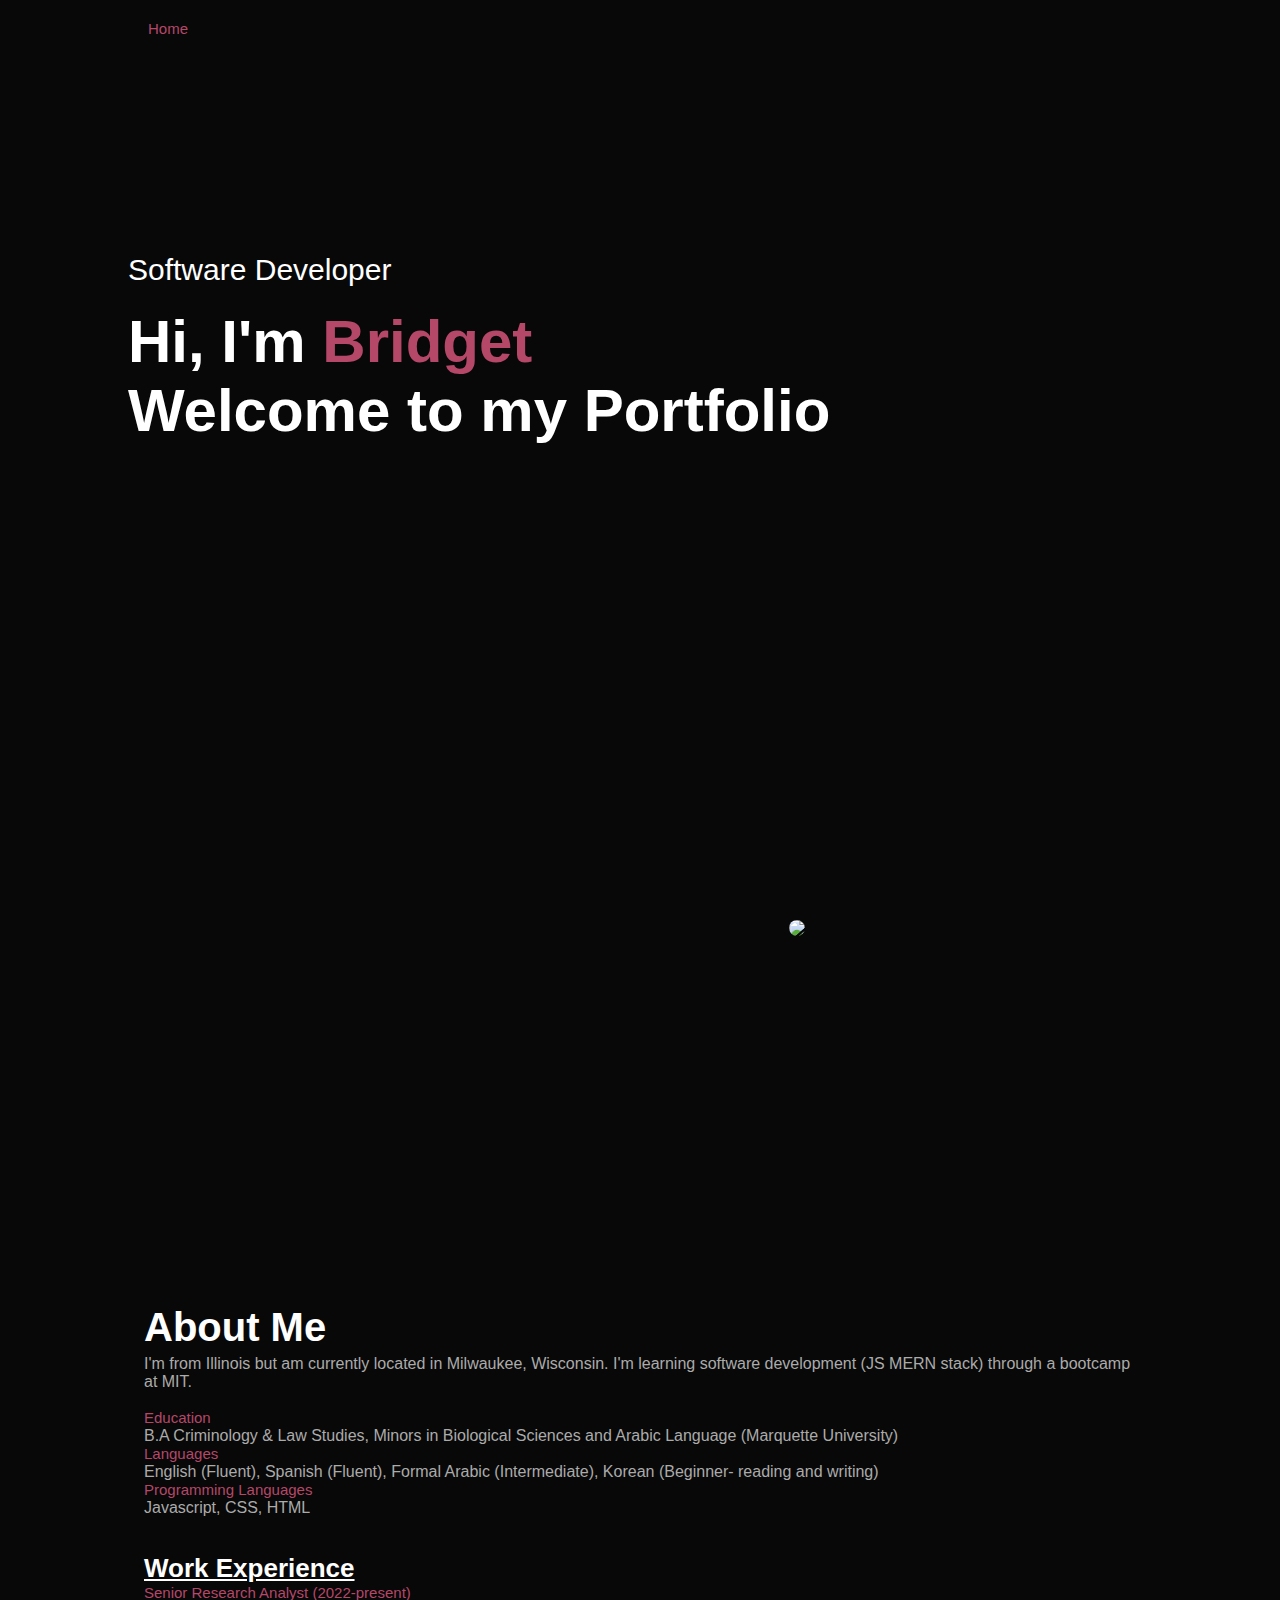
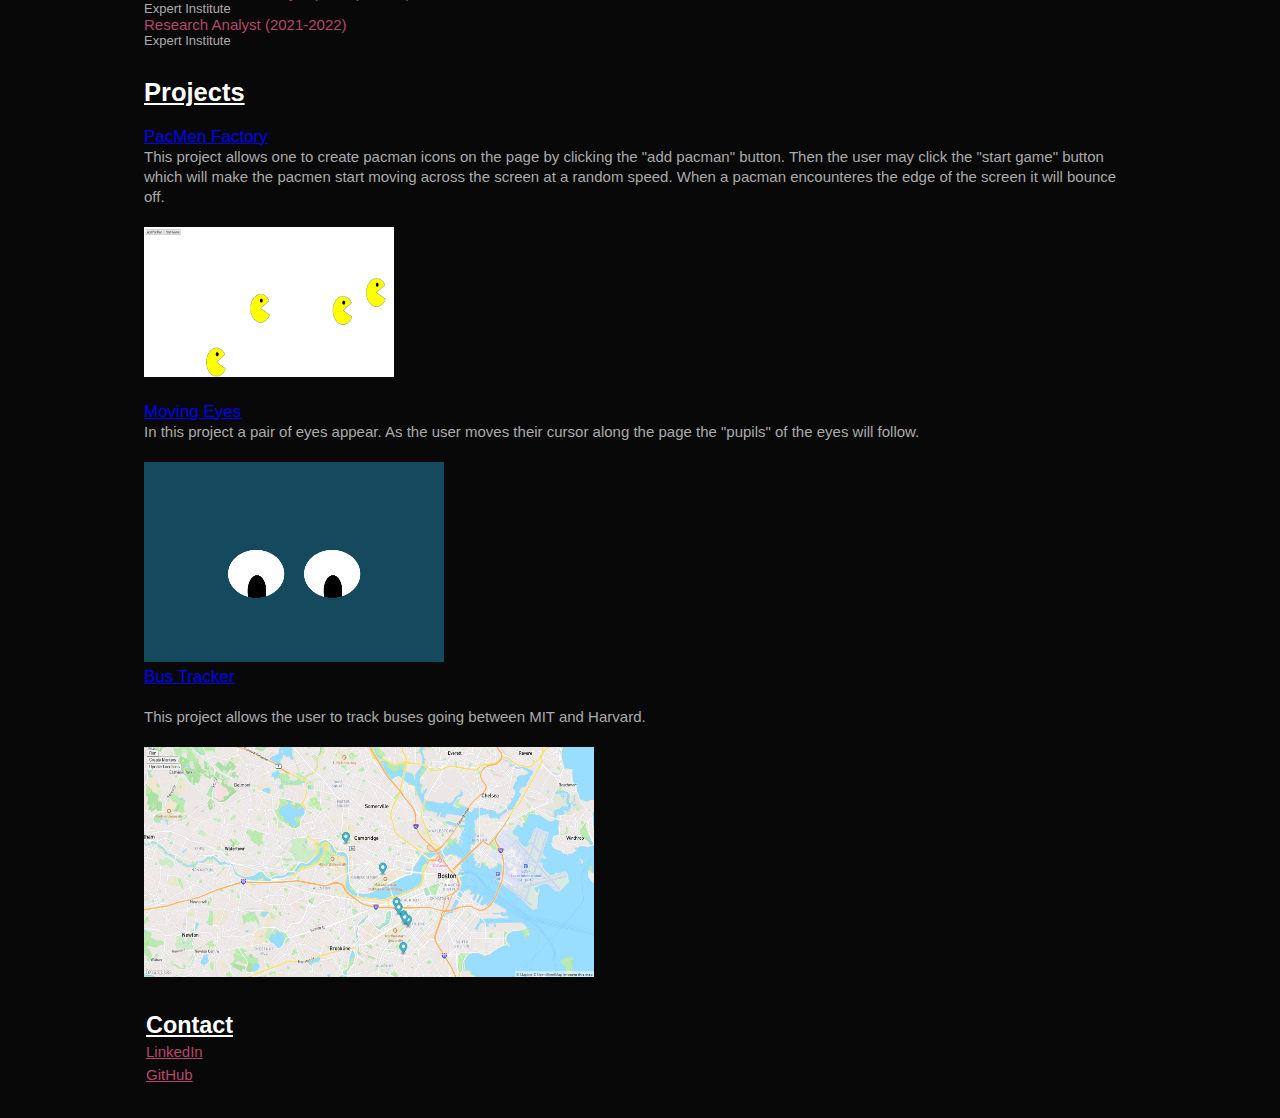
==== index.html @ db314da3 "Add files via upload" ====
<!DOCTYPE html>
<html lang="en">
    <head>
        <meta charset="UTF-8">
        <meta http-equiv="X-UA-Compatible" content="IE=edge">
        <meta name="viewport" content="width=device-width, initial-scale=1.0">
        <title>Bridget's Portfolio</title>    
        <link rel="stylesheet" href="stylesheet.css">
        
    </head>
    <body>
      <div id="header">
        <div class="container">
          <nav><!------------Still working on implementing this part------------>
            <ul>
              <li><a href="#home">Home</a></li>
              <!-----<li><a href="#">About Me</a></li>---->
             <!----<li><a href="#">Projects</a></li>---->
              <!---<li><a href="#">Contact</a></li>--->
            </ul>
          </nav>
          <div class="header-text">
            <p>Software Developer</p>
            <h1>Hi, I'm <span>Bridget</span><br>Welcome to my Portfolio</h1><br>
          </div>
      </div>
    </div>
          <!------------------about section---------------->
        <div id="about">
            <div class="container">
              <div class="row">
                <iframe width="560" height="315" src="https://www.youtube.com/embed/65KP_gS7IOU" title="YouTube video player" frameborder="0" allow="accelerometer; autoplay; clipboard-write; encrypted-media; gyroscope; picture-in-picture; web-share" allowfullscreen></iframe>
                <div class="about1">
                  <img src="https://media.licdn.com/dms/image/C4D03AQH6NgcZj7freQ/profile-displayphoto-shrink_400_400/0/1592411360511?e=1679529600&v=beta&t=8h_TZkO51jIS5muj3VWnPvLWIOwsm9wBi7Mn_C_FB9U">
                </div>
                <div class="about2">
                  <h1 class="sub-title">About Me</h1>
                  <div class="aboutMeParagraph">
                    <p>I'm from Illinois but am currently located in Milwaukee, Wisconsin. I'm learning software development (JS MERN stack) through a bootcamp at MIT.</p> <br>
                  </div>  
              </div>
                    
                    <!--this is will be implemented later on-->
                    <!---<div class="tab-titles"></div>--->
                     <!--  <p class="tab-links active-link" on click="opentab('skills')">Skills</p> --> 
                     <!-- <p class="tab-links" on click="opentab('experience')">Experience</p> --> 
                     <!-- <p class="tab-links" on click="opentab('education')">Education</p>  -->
  
              </div>
              <div class="tab-contents active-tab" id="section1">
                <ul>
                  <li><span>Education</span><br> B.A Criminology & Law Studies, Minors in Biological Sciences and Arabic Language (Marquette University)</li>
                  <li><span>Languages</span><br>English (Fluent), Spanish (Fluent), Formal Arabic (Intermediate), Korean (Beginner- reading and writing)</li>
                  <li><span>Programming Languages</span><br>Javascript, CSS, HTML</li><br><br>
                </ul>
              </div>
              <div class="tab-contents">
                <ul>
                  <div class="experience">
                  <u><h1>Work Experience</h1></u>
                  <div class="companies">
                  <li><span>Senior Research Analyst (2022-present)</span><br></li>
                  <li>Expert Institute</li>
                  <li><span>Research Analyst (2021-2022)</span></li>
                  <li>Expert Institute</li> <br> <br>
                </ul>
              </div>
                <div class ="projects-text">
                  <u><h2> Projects</h2></u><br> 
                  <div class="project-links">
                      <li><a href="https://bridget2270.github.io/pacmenfactory/" target="_blank">PacMen Factory</a></li>
                        <small>This project allows one to create pacman icons on the page by clicking the "add pacman" button. Then the user may click the "start game" button which will make the pacmen start moving across the screen at a random speed. When a pacman encounteres the edge of the screen it will bounce off.</small> <br> <br>
                          <img src="PacMenFactoryPicture.png" width="250" height="150"><br><br>
             
                      <li><a href="https://bridget2270.github.io/movingeyes/" target="_blank">Moving Eyes</a></li>
                          <small> In this project a pair of eyes appear. As the user moves their cursor along the page the "pupils" of the eyes will follow.</small> <br><br>
                          <img src="MovingEyesPicture.png" width="300" height="200" <br><br>
                      <li><a href="https://bridget2270.github.io/bus_tracker/" target="_blank">Bus Tracker</a></li> <br>
                        <small>This project allows the user to track buses going between MIT and Harvard.</small> <br><br>
                        <img src="BusTrackerProject.jpg" width="450" height="230">
                  </div>
                </div>
              </div>
            </div>
        </div>
          <div id="contactsection">
            <div class="container">
             <u><h3>Contact</h3></u>
               <ul>
                  <li><a href="https://www.linkedin.com/in/bridget-montes-11b334190" target="_blank">LinkedIn</a></li>
                  <li><a href="https://github.com/bridget2270" target="_blank">GitHub</a></li><br>
                </ul> 
           </div>          
         </div>
          

         
        <script> <!--------Working in progress----->
          var tablinks= document.getElementByClassName("tab-links");
          var tabcontents= document.getElementByClassName("tab-contents");
          function opentab(tabname){
            for(tablink of tablinks){
              tablink.classList.remove("active-link");
            }
            for(tabcontent of tabcontents){
              tabcontent.classList.remove("active-tab");
            }
            event.currentTarget.classList.add("active-link");
            document.getElementById(tabname).classList.add("active-tab");
          }    
        </script>
</html>
---- stylesheet.css ----
*{
    margin: 0;
    padding: 0;
    font-family: "Poppins", sans-serif;
    box-sizing: border-box;
}
body{
    background: #080808;
    color: white;
}
#header{
    width: 100%;
    height: 100vh;
    background-size: cover;
    background-position: center;
    list-style-type: none;
}
.container{
    padding: 10px 10%;

}

nav{
    display: flex;
    align-items: center;
    justify-content: space-between;
    flex-wrap: wrap; 
}

nav ul li{
    display: inline-block;
    list-style: none;
    margin: 10px 20px;
    list-style-type: none;    
}
nav ul li a{
    color: #b54769;
    text-decoration: none;
    font-size: 18px;
    position: relative;
}
nav ul li a::after{
    content: '';
    width: 0%;
    height: 3px;
    background: #ff004f;
    position: absolute;
    left: 0;
    bottom: -6px;
    transition: 0.5s;
}
nav ul li a:hover::after{
    width: 100%;
}
.header-text{
    margin-top: 20%;
    font-size: 30px;
}
.header-text h1{
    font-size: 60px;
    margin-top: 20px;
}
.header-text h1 span{
    color: #b54769
}

#about{
    padding: 10px 20px;
    color: #ababab;
}
.row{
    display: flex;
    justify-content: space-between;
    flex-wrap: wrap;

}
.about1{
    flex-basis:35%;
}
.about1 img{
    width: 100%;
    border-radius: 15px;
}
.about1 iframe{
    padding-bottom: 0px;
}
.about2{
    padding-top: 70px;
}
.sub-title{
    font-size: 40px;
    font-weight: 600;
    color: #fff;
    text-align: left;
}
.tab-titles{
    display: flex;
    margin: 20px 0 40px;
    
}
.experience{
    font-size: 13px;
    color:white;
    
}
.aboutMeParagraph{
    padding-top: 5px;
}

.companies{
    color: #ababab;
}
    
.tab-links{
    margin-right:50px;
    font-size: 15px;
    font-weight: 500;
    cursor: pointer;
    position: relative;
}
.tab-links::after{
    content:'';
    width:0;
    height:3px;
    background: #ff004f;
    position: absolute;
    left:0;
    bottom: -8px;
    transition:0.5s;

}
.tab-links.active-link::after{
    width: 50%;
}
.tab-contents ul li{
    list-style: none;
    margin: 15px o;

}
.tab-contents ul li span{
    color: #b54769;
    font-size: 15px;
}
.tab-contents.active-tab{
    display: block;
}

.projects-text{
    color:white;
    font-size: 17px;
    list-style: none;

}
.projects-text small{
    font-size: 15px;
    color: #ababab;
}
div ul li a:link{
    font-size: 15px;
    color: #b54769;
}
#contactsection{
    font-size: 20px;
    padding-left: 20px;
}
.container ul li{
    list-style: none;
}
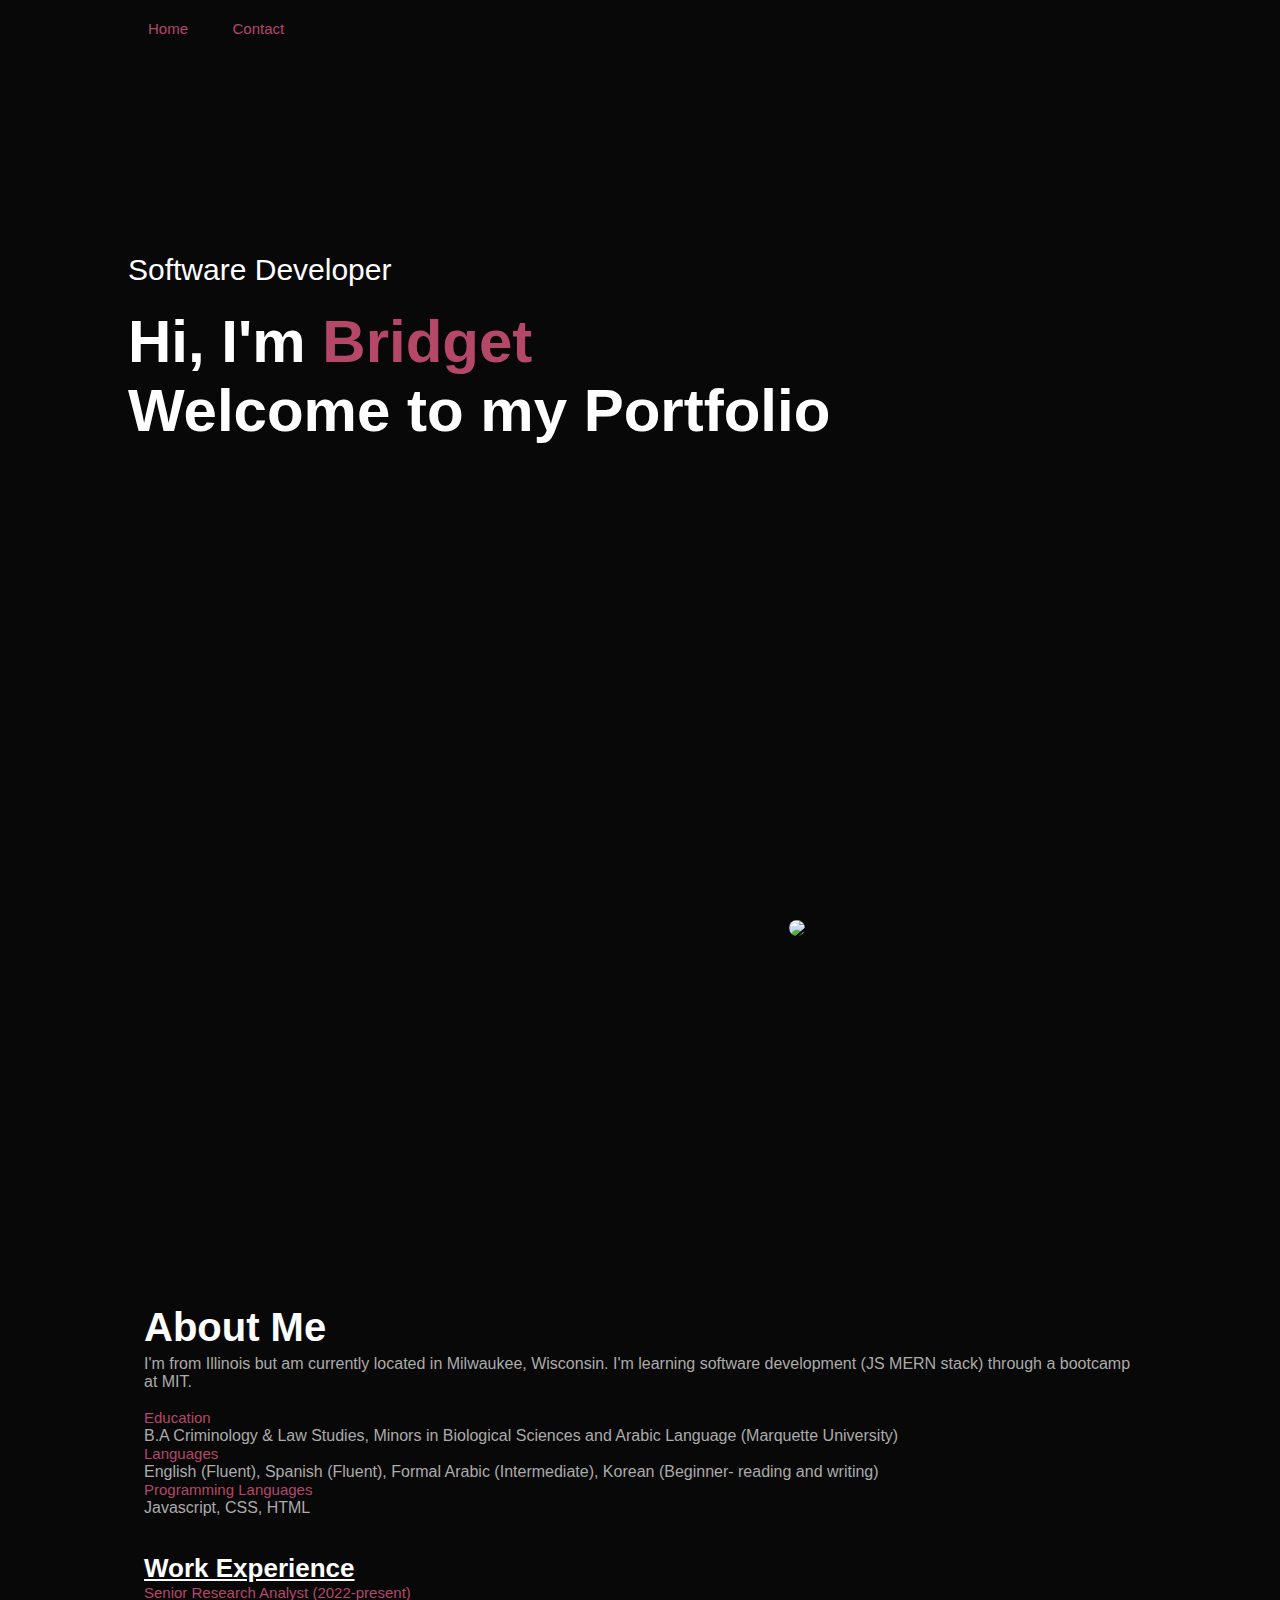
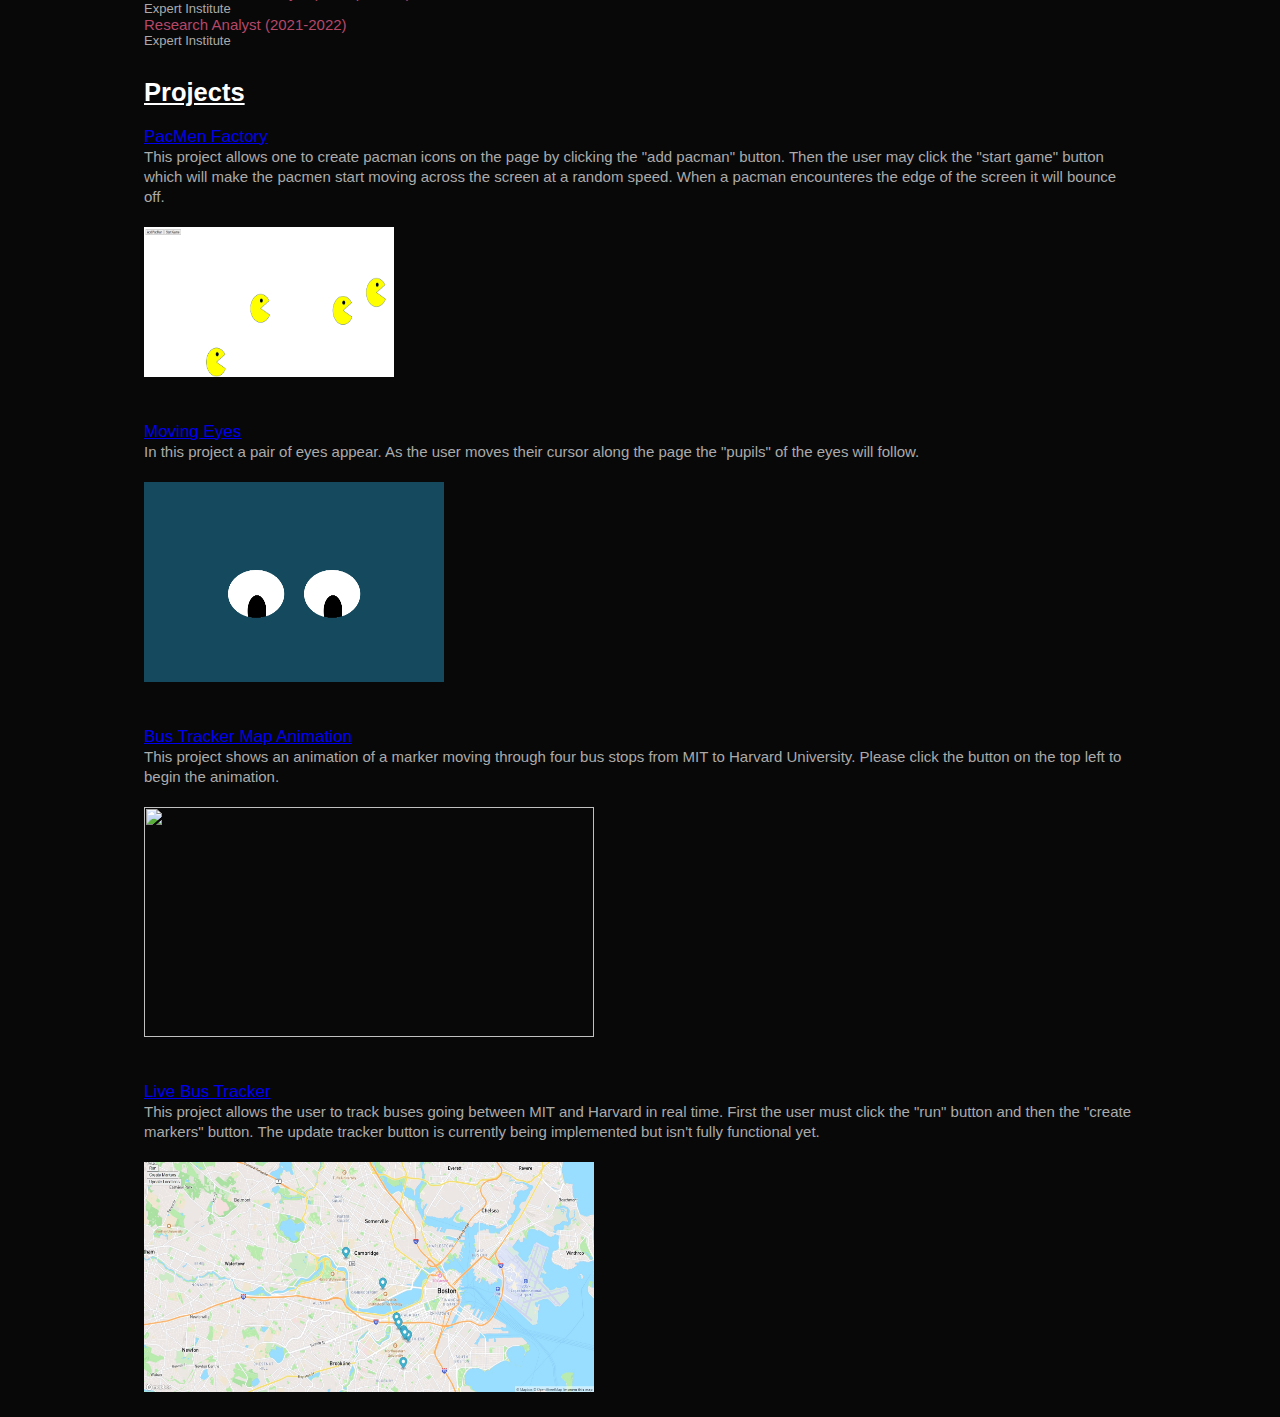
==== commit 15bf5e84: "Add files via upload" ====
--- a/index.html
+++ b/index.html
@@ -11,9 +11,11 @@
     <body>
       <div id="header">
         <div class="container">
-          <nav><!------------Still working on implementing this part------------>
+          <nav>
             <ul>
               <li><a href="#home">Home</a></li>
+              <li><a href="contact.html">Contact</a></li>
+
               <!-----<li><a href="#">About Me</a></li>---->
              <!----<li><a href="#">Projects</a></li>---->
               <!---<li><a href="#">Contact</a></li>--->
@@ -70,28 +72,28 @@
                   <div class="project-links">
                       <li><a href="https://bridget2270.github.io/pacmenfactory/" target="_blank">PacMen Factory</a></li>
                         <small>This project allows one to create pacman icons on the page by clicking the "add pacman" button. Then the user may click the "start game" button which will make the pacmen start moving across the screen at a random speed. When a pacman encounteres the edge of the screen it will bounce off.</small> <br> <br>
-                          <img src="PacMenFactoryPicture.png" width="250" height="150"><br><br>
+                          <img src="PacMenFactoryPicture.png" width="250" height="150"><br><br><br>
              
                       <li><a href="https://bridget2270.github.io/movingeyes/" target="_blank">Moving Eyes</a></li>
                           <small> In this project a pair of eyes appear. As the user moves their cursor along the page the "pupils" of the eyes will follow.</small> <br><br>
-                          <img src="MovingEyesPicture.png" width="300" height="200" <br><br>
-                      <li><a href="https://bridget2270.github.io/bus_tracker/" target="_blank">Bus Tracker</a></li> <br>
-                        <small>This project allows the user to track buses going between MIT and Harvard.</small> <br><br>
+                          <img src="MovingEyesPicture.png" width="300" height="200"> <br> <br> <br>
+
+                     <li><a href="https://bridget2270.github.io/mapanimation/" target="_blank">Bus Tracker Map Animation</a></li>
+                          <small>This project shows an animation of a marker moving through four bus stops from MIT to Harvard University. Please click the button on the top left to begin the animation.</small> <br><br>
+                          <img src="bus tracking animation.jpg" width="450" height="230"> <br> <br> <br>
+
+                      <li><a href="https://bridget2270.github.io/bus_tracker/" target="_blank">Live Bus Tracker</a></li>
+                        <small>This project allows the user to track buses going between MIT and Harvard in real time. First the user must click the "run" button and then the "create markers" button. The update tracker button is currently being implemented but isn't fully functional yet.</small> 
+                        <br><br>
                         <img src="BusTrackerProject.jpg" width="450" height="230">
+                        
+                      
                   </div>
                 </div>
               </div>
             </div>
         </div>
-          <div id="contactsection">
-            <div class="container">
-             <u><h3>Contact</h3></u>
-               <ul>
-                  <li><a href="https://www.linkedin.com/in/bridget-montes-11b334190" target="_blank">LinkedIn</a></li>
-                  <li><a href="https://github.com/bridget2270" target="_blank">GitHub</a></li><br>
-                </ul> 
-           </div>          
-         </div>
+        
           
 
          
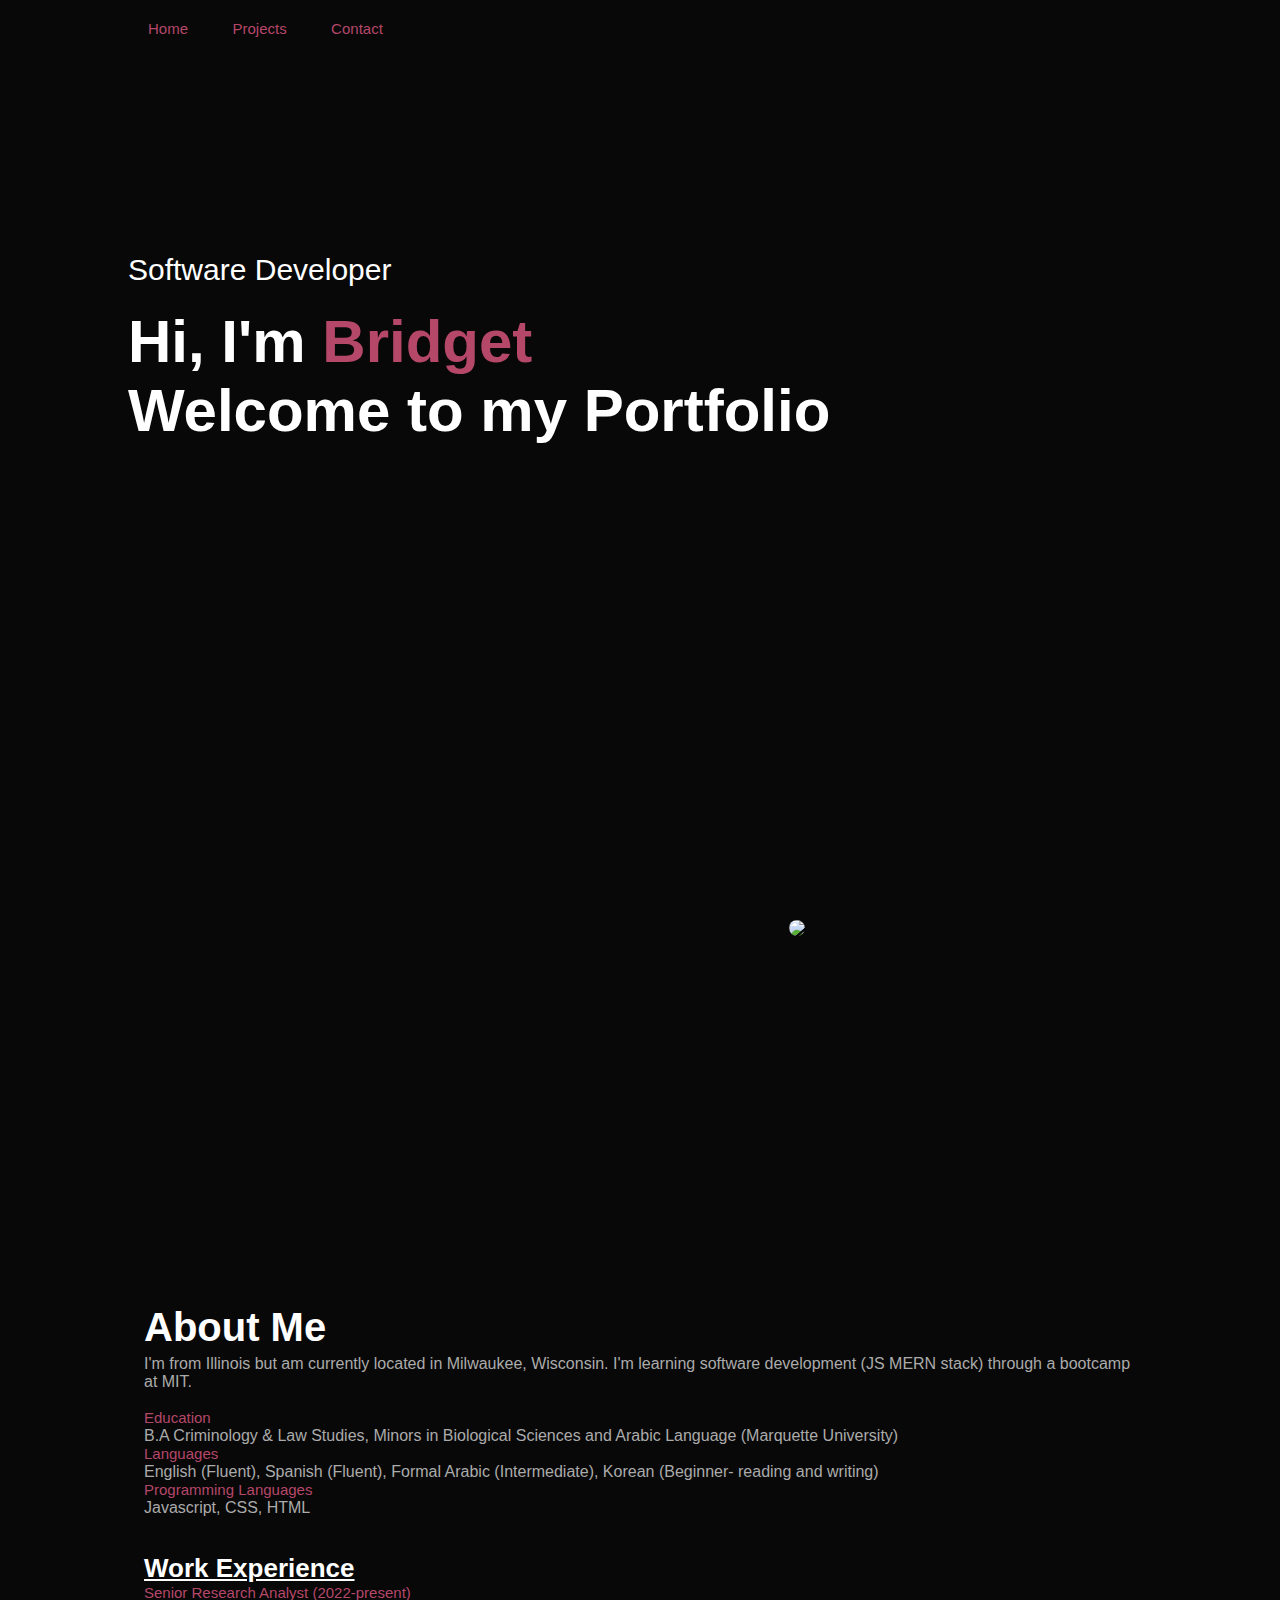
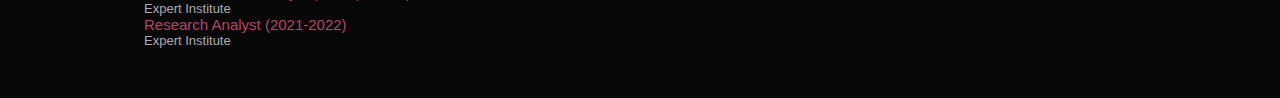
==== commit 7ba24c18: "Add files via upload" ====
--- a/index.html
+++ b/index.html
@@ -14,6 +14,7 @@
           <nav>
             <ul>
               <li><a href="#home">Home</a></li>
+              <li><a href="Projects.html">Projects</a></li>
               <li><a href="contact.html">Contact</a></li>
 
               <!-----<li><a href="#">About Me</a></li>---->
@@ -67,29 +68,6 @@
                   <li>Expert Institute</li> <br> <br>
                 </ul>
               </div>
-                <div class ="projects-text">
-                  <u><h2> Projects</h2></u><br> 
-                  <div class="project-links">
-                      <li><a href="https://bridget2270.github.io/pacmenfactory/" target="_blank">PacMen Factory</a></li>
-                        <small>This project allows one to create pacman icons on the page by clicking the "add pacman" button. Then the user may click the "start game" button which will make the pacmen start moving across the screen at a random speed. When a pacman encounteres the edge of the screen it will bounce off.</small> <br> <br>
-                          <img src="PacMenFactoryPicture.png" width="250" height="150"><br><br><br>
-             
-                      <li><a href="https://bridget2270.github.io/movingeyes/" target="_blank">Moving Eyes</a></li>
-                          <small> In this project a pair of eyes appear. As the user moves their cursor along the page the "pupils" of the eyes will follow.</small> <br><br>
-                          <img src="MovingEyesPicture.png" width="300" height="200"> <br> <br> <br>
-
-                     <li><a href="https://bridget2270.github.io/mapanimation/" target="_blank">Bus Tracker Map Animation</a></li>
-                          <small>This project shows an animation of a marker moving through four bus stops from MIT to Harvard University. Please click the button on the top left to begin the animation.</small> <br><br>
-                          <img src="bus tracking animation.jpg" width="450" height="230"> <br> <br> <br>
-
-                      <li><a href="https://bridget2270.github.io/bus_tracker/" target="_blank">Live Bus Tracker</a></li>
-                        <small>This project allows the user to track buses going between MIT and Harvard in real time. First the user must click the "run" button and then the "create markers" button. The update tracker button is currently being implemented but isn't fully functional yet.</small> 
-                        <br><br>
-                        <img src="BusTrackerProject.jpg" width="450" height="230">
-                        
-                      
-                  </div>
-                </div>
               </div>
             </div>
         </div>
